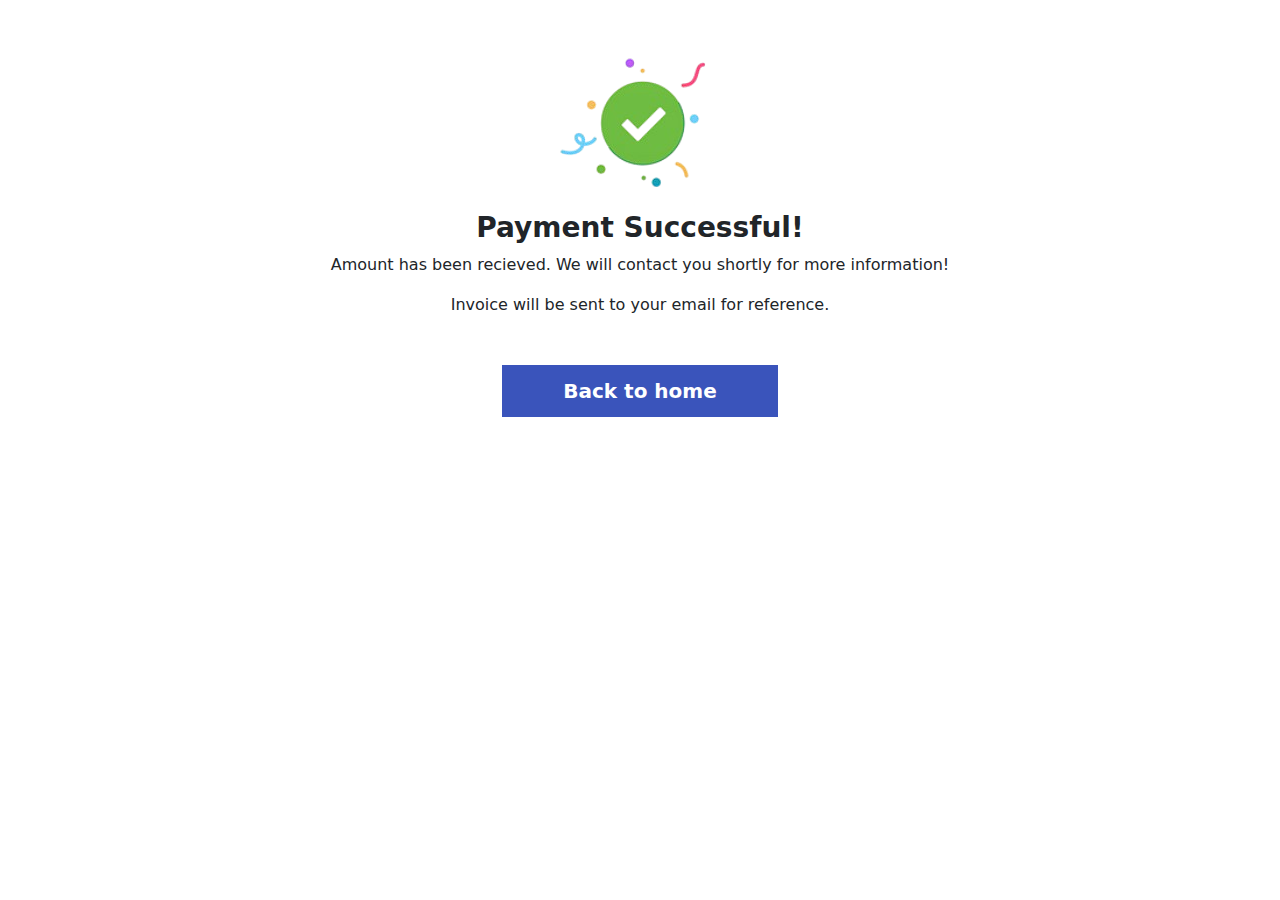
==== payment-successful.html @ aa3f6b65 "test" ====
<!DOCTYPE html>
<html lang="en">
<head>
    <meta charset="UTF-8">
    <meta name="viewport" content="width=device-width, initial-scale=1.0">
    <title>Retirement Planning Agency | Successful</title>

    <!-- Bootstrap 5.3 CDN Links -->
    <link href="https://cdn.jsdelivr.net/npm/bootstrap@5.3.3/dist/css/bootstrap.min.css" rel="stylesheet" integrity="sha384-QWTKZyjpPEjISv5WaRU9OFeRpok6YctnYmDr5pNlyT2bRjXh0JMhjY6hW+ALEwIH" crossorigin="anonymous">
    <script src="https://cdn.jsdelivr.net/npm/@popperjs/core@2.11.8/dist/umd/popper.min.js" integrity="sha384-I7E8VVD/ismYTF4hNIPjVp/Zjvgyol6VFvRkX/vR+Vc4jQkC+hVqc2pM8ODewa9r" crossorigin="anonymous"></script>
    <script src="https://cdn.jsdelivr.net/npm/bootstrap@5.3.3/dist/js/bootstrap.min.js" integrity="sha384-0pUGZvbkm6XF6gxjEnlmuGrJXVbNuzT9qBBavbLwCsOGabYfZo0T0to5eqruptLy" crossorigin="anonymous"></script>

    <!-- CSS Stylesheet linking -->
    <link href="style.css" type="text/css" rel="stylesheet">

    <!-- Favicon -->
    <link rel="icon" type="images/webp" href="images/fav.png">
</head>
<body>
<main class="pay-success">
    <div class="container">
        <div class="success text-center mt-5">
            <img src="images/p.png" class="img-fluid" alt="success">
            <h3 class="fw-bold">Payment Successful!</h3>
            <p>Amount has been recieved. We will contact you shortly for more information! </p>
            <p>Invoice will be sent to your email for reference.</p>
            <div class="text-center mt-5">
                <a href="index.html" class="btn v-btn">Back to home</a>
            </div>
        </div>
    </div>
</main>
</body>
</html>
---- style.css ----
*{
    margin: 0;
    padding: 0;
}
html{
    scroll-behavior: smooth;
}
html body{
    max-width: 100%;
    overflow-x: hidden;
}
.navbar-toggler{
    box-shadow: none !important;
}
/* Home page */
.nav-link{
    color: #3A54BB;
}
.nav-link:hover{
    color: #3A54BB;
    border-bottom: 1px solid #3A54BB;
}
.list{
    list-style: none;
    display: flex;
    align-items: center;
    align-content: center;
    gap: 10px;
    margin-top: 20px;
}
.list li a{
    color: #3A54BB;
    text-decoration: none;
    position: relative;
    top: -3px;
}
.bar{
    position: relative;
    top: -4px;
}
.main{
    padding-top: 40px;
}
.heading{
    color: #213996;
    font-weight: bold;
}
.text{
    color: #3A54BB;
    width: 50%;
    padding-top: 30px;
    padding-bottom: 20px;
}
.buttons{
    margin-top: 30px;
    margin-bottom: 40px;
}
.button-1{
    border: 1px solid #3A54BB;
    color: #3A54BB;
    padding: 10px 40px;
    text-decoration: none;
    border-radius: 50px;
}
.button-2{
    background-color: #DF2D58;
    color: white;
    padding: 10px 40px;
    text-decoration: none;
    border-radius: 50px;
}
.stars{
    margin-top: 30px;
}
.services{
    padding-top: 40px;
}
.service-heading{
    font-weight: bold;
    text-align: center;
}
.package{
    padding-top: 50px;
    text-align: center;
}
.package h4{
    font-weight: bold;
}
.package ul{
    padding-top: 20px;
    line-height: 30px;
}
.plan-button{
    background-color: #F14E87;
    color: white;
    padding: 8px 30px;
    border-radius: 50px;
    border: 0;
}
.rec{
    display: inline-block;
    background-color: #F14E87;
    color: white;
    padding: 5px 20px;
    border-radius: 50px;
}
.wallet{
    margin-top: 60px;
}
.wallet-card{
    background-color: #069981;
    border: 1px solid black;
    border-radius: 10px;
    padding: 40px;
    text-align: center;
    max-width: 40%;
    margin: 0 auto;
}
.wallet-card h1{
    font-weight: bold;
}
.trans{
    max-width: 50%;
    margin: 30px auto;
}
.trans-flex{
    display: flex;
    justify-content: space-between;
    align-content: center;
    align-items: center;
}
.trans-div{
    display: flex;
    align-content: center;
    align-items: center;
}
.trans-div p{
    position: relative;
    top: 5px;
}
.debit{
    background-color: #3E1782;
    color: white;
    border-radius: 10px;
    padding: 20px;
}
.debit ul{
    list-style: none;
    padding: 0;
    display: flex;
    justify-content: space-between;
}
.card-info{
    background-color: #252525;
    color: white;
    border-radius: 10px;
    padding: 20px;
    margin-top: 10px;
}
.card-info ul{
    list-style: none;
    padding: 0;
    display: flex;
    justify-content: space-between;
    line-height: 15px;
}
.add-card h4{
    background-color: #3E1782;
    color: white;
    border-radius: 10px;
    padding: 20px;
    text-align: center;
    margin-top: 10px;
}
.contact{
    margin-top: 50px;
}
label{
    font-weight: 600;
    padding-top: 20px;
}
.input-field{
    width: 100%;
    margin-top: 10px;
    background-color: white;
    height: 50px;
    border: 0;
    outline: 0;
    padding-left: 10px;
    box-shadow: 0 4px 8px 0 rgba(0, 0, 0, 0.2), 0 6px 20px 0 rgba(0, 0, 0, 0.19);
}
.text-field{
    width: 100%;
    margin-top: 10px;
    background-color: white;
    padding-left: 10px;
    border: 0;
    outline: 0;
    box-shadow: 0 4px 8px 0 rgba(0, 0, 0, 0.2), 0 6px 20px 0 rgba(0, 0, 0, 0.19);
}
.call{
    list-style: none;
    display: flex;
    align-items: center;
    align-content: center;
    margin-top: 20px;
}
.call li a{
    text-decoration: none;
    color: black;
}
.contact-heading{
    font-weight: bold;
    margin-top: 50px;
}
.submit-button{
    background-color: #723BCF;
    color: white;
    margin-top: 20px;
    border: 0;
    padding: 10px 40px;
}
.footer{
    text-align: center;
}

/* Sign up */
.account {
    padding-top: 10px;
    padding-bottom: 40px;
}
.account h1{
    font-weight: bold;
    text-align: center;
}
.account p{
    text-align: center;
}
.account p a{
    text-decoration: none;
    color: #3A54BB;
}
.form-div-2{
    max-width: 25%;
    margin: 0 auto;
}
.input-account{
    border: 1px solid black;
    width: 100%;
    padding: 10px;
}
.label{
    text-align: left;
}
.sign-button{
    background-color: black;
    color: white;
    padding: 10px 40px;
    margin-top: 30px;
    border: 0;
}

/* Payment page */
.back{
    color: #3A54BB;
    font-weight: bold;
    text-decoration: none;
}
.checkout{
    padding-block: 40px;
}
.pay-form input , .pay-form select{
    background-color: #f1f1f1;
    border-radius: 0;
    padding: 10px;
}
.card-div{
    background-color: #f1f1f1;
    padding: 10px;
    text-align: center;
    margin-top: 175px;
}
.card-div h3{
    padding-top: 10px;
}
.card-div ul{
    list-style: none;
    display: flex;
    justify-content: space-between;
    padding-right: 20px;
}
.pay-btn{
    background-color: #3A54BB !important;
    color: white !important;
    padding: 10px 40px;
    width: 100%;
    border-radius: 0;
    font-size: 20px;
    font-weight: bold;
}
.total li{
    font-size: 22px;
    font-weight: bold;
}

/* OTP */
.otp{
    padding: 50px;
    max-width: 50%;
    margin: 0 auto;
    text-align: center;
}
.otp-form input{
    width: 50px;
    height: 50px;
    border-radius: 10px;
    text-align: center;
    margin-inline: 10px;
    margin-top: 20px;
    background-color: #f1f1f1;
    border: 0;
}
.v-btn{
    background-color: #3A54BB !important;
    color: white !important;
    padding: 10px 60px;
    border-radius: 0;
    font-size: 20px;
    font-weight: bold;
}

/* Responsiveness */
@media screen and (max-width: 991px) {
    .text{
        width: 90%;
    }
    .wallet-card , .trans{
        min-width: 100%;
    }
    .call{
        padding: 0;
    }
    .form-div-2{
        min-width: 100%;
    }
    .card-div{
        margin-top: 20px;
    }
    .otp{
        min-width: 100%;
        padding: 20px;
        margin-top: 50px;
    }
}

/* popup */
button.popup-button {
    margin: 10px;
    padding: 10px 20px;
    font-size: 16px;
}

.popup {
    display: none;
    position: fixed;
    top: 0;
    left: 0;
    width: 100%;
    height: 100%;
    background-color: rgba(0, 0, 0, 0.5);
    justify-content: center;
    align-items: center;
}

.popup-content {
    background-color: #fff;
    padding: 20px;
    border-radius: 5px;
    width: 300px;
    text-align: center;
    position: relative;
}

.close {
    position: absolute;
    top: 10px;
    right: 10px;
    font-size: 20px;
    cursor: pointer;
}
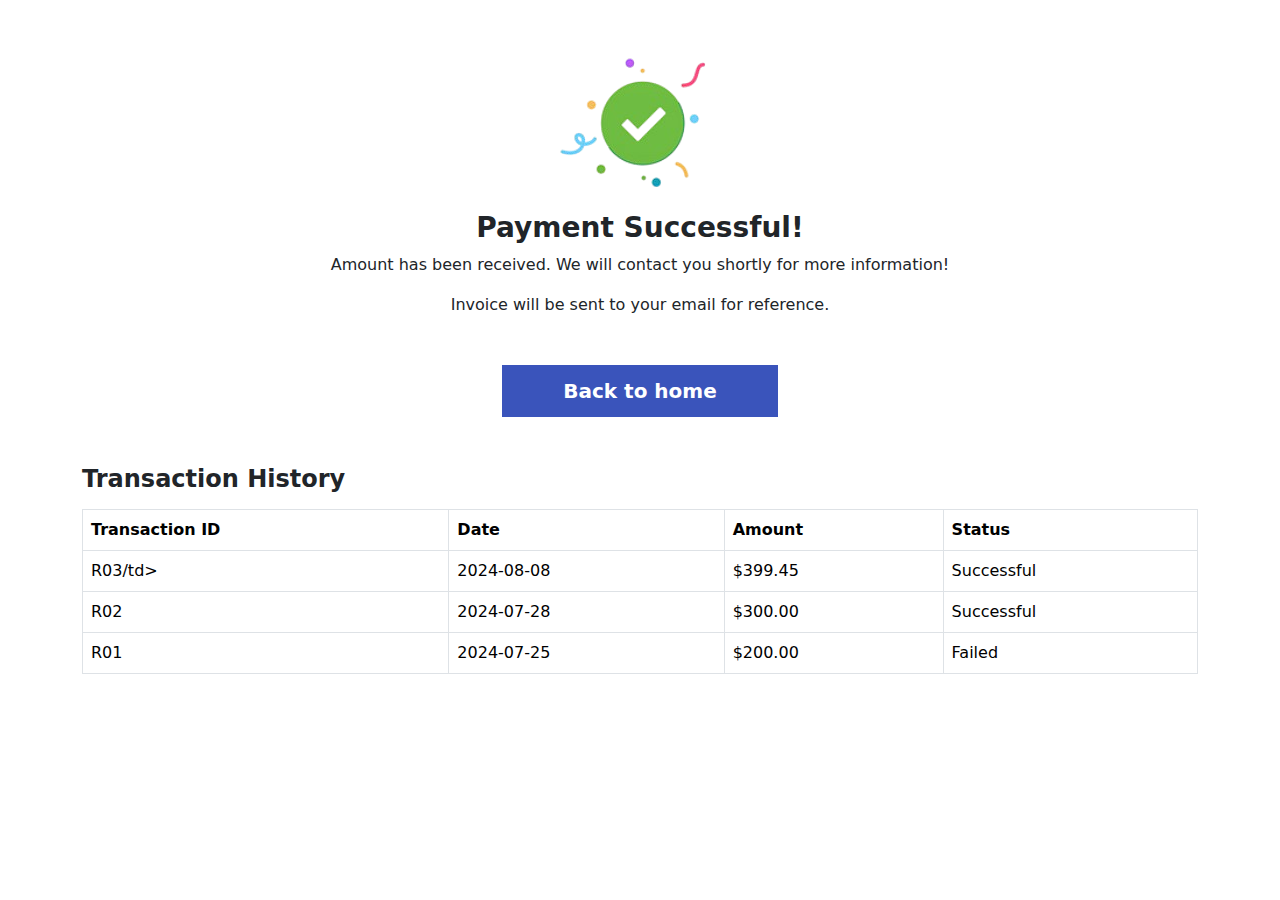
==== commit d6866397: "paymentsuccess edit" ====
--- a/payment-successful.html
+++ b/payment-successful.html
@@ -22,12 +22,46 @@
         <div class="success text-center mt-5">
             <img src="images/p.png" class="img-fluid" alt="success">
             <h3 class="fw-bold">Payment Successful!</h3>
-            <p>Amount has been recieved. We will contact you shortly for more information! </p>
+            <p>Amount has been received. We will contact you shortly for more information!</p>
             <p>Invoice will be sent to your email for reference.</p>
             <div class="text-center mt-5">
                 <a href="index.html" class="btn v-btn">Back to home</a>
             </div>
         </div>
+
+        <div class="transaction-history mt-5">
+            <h4 class="fw-bold">Transaction History</h4>
+            <table class="table table-bordered mt-3">
+                <thead>
+                    <tr>
+                        <th scope="col">Transaction ID</th>
+                        <th scope="col">Date</th>
+                        <th scope="col">Amount</th>
+                        <th scope="col">Status</th>
+                    </tr>
+                </thead>
+                <tbody>
+                    <tr>
+                        <td>R03/td>
+                        <td>2024-08-08</td>
+                        <td>$399.45</td>
+                        <td>Successful</td>
+                    </tr>
+                    <tr>
+                        <td>R02</td>
+                        <td>2024-07-28</td>
+                        <td>$300.00</td>
+                        <td>Successful</td>
+                    </tr>
+                    <tr>
+                        <td>R01</td>
+                        <td>2024-07-25</td>
+                        <td>$200.00</td>
+                        <td>Failed</td>
+                    </tr>
+                </tbody>
+            </table>
+        </div>
     </div>
 </main>
 </body>
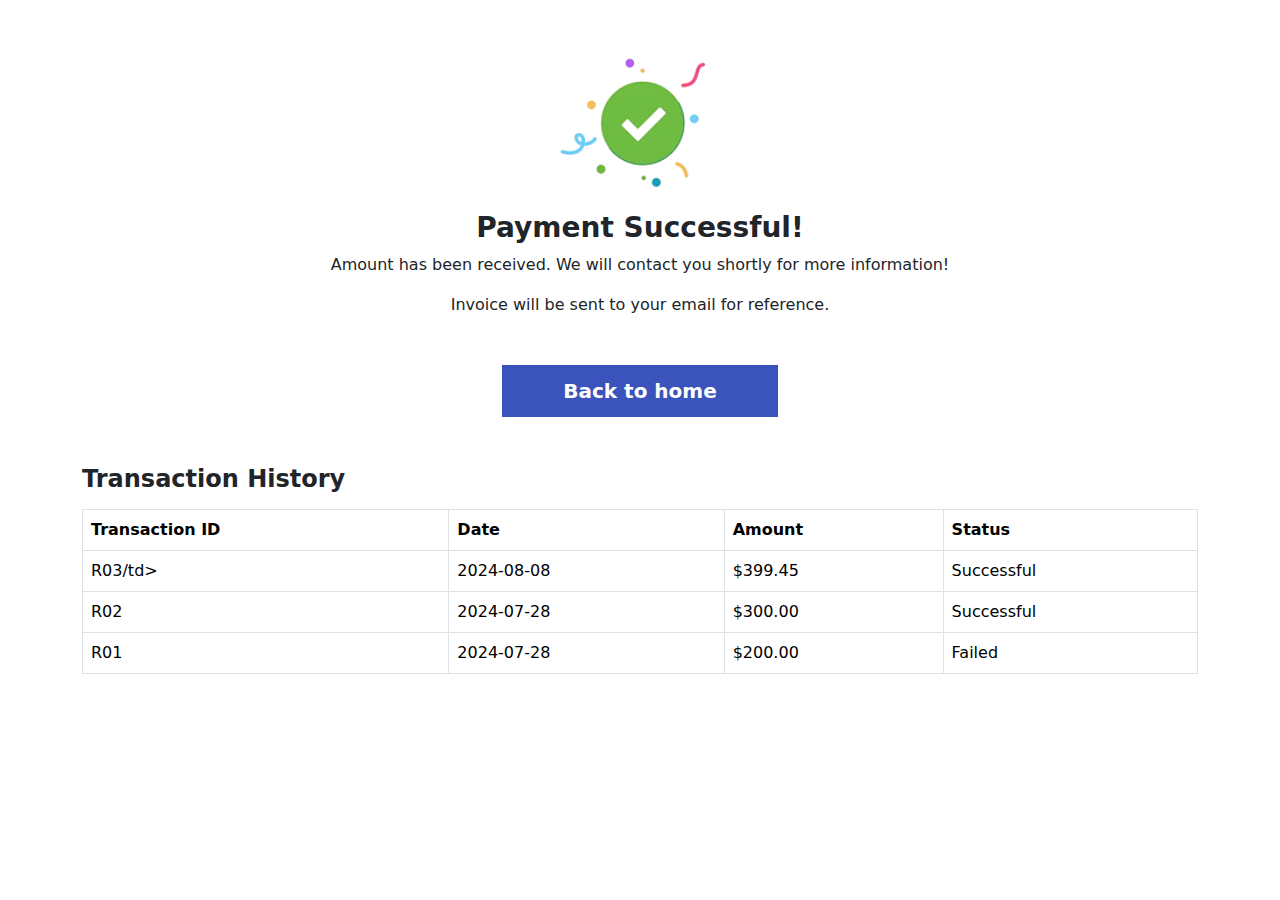
==== commit 99a87502: "edit" ====
--- a/payment-successful.html
+++ b/payment-successful.html
@@ -55,7 +55,7 @@
                     </tr>
                     <tr>
                         <td>R01</td>
-                        <td>2024-07-25</td>
+                        <td>2024-07-28</td>
                         <td>$200.00</td>
                         <td>Failed</td>
                     </tr>
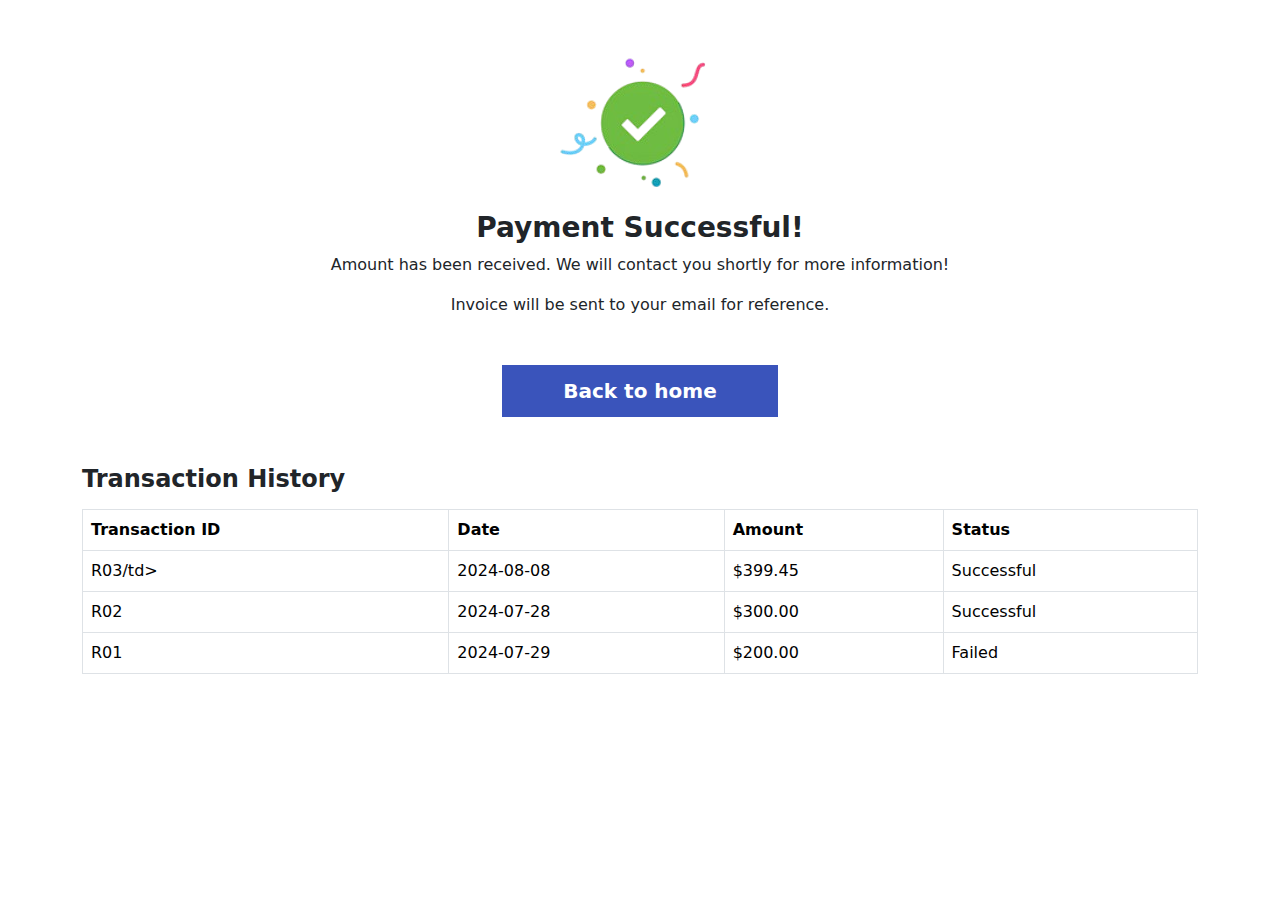
==== commit b06da07e: "edit" ====
--- a/payment-successful.html
+++ b/payment-successful.html
@@ -55,7 +55,7 @@
                     </tr>
                     <tr>
                         <td>R01</td>
-                        <td>2024-07-28</td>
+                        <td>2024-07-29</td>
                         <td>$200.00</td>
                         <td>Failed</td>
                     </tr>
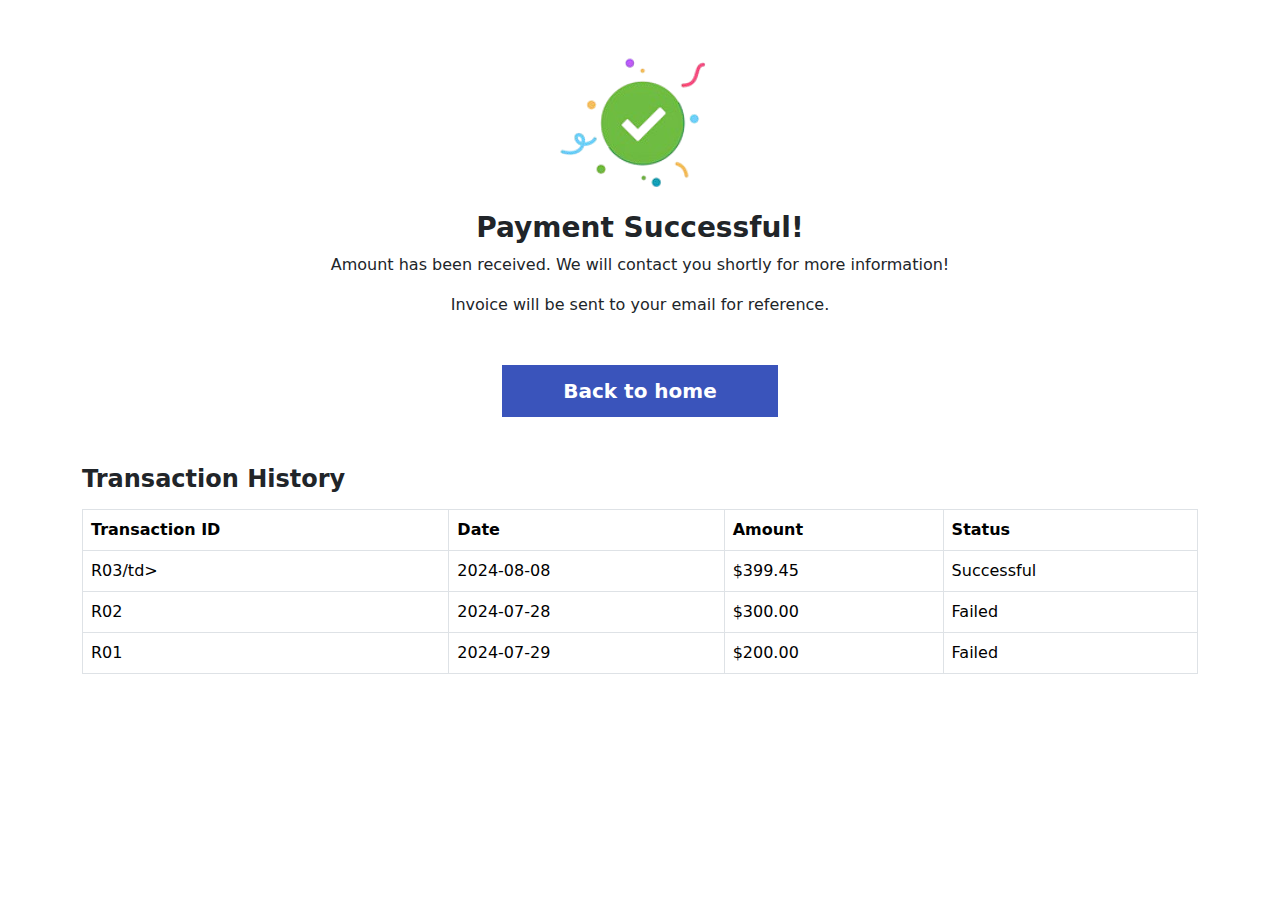
==== commit 97c9e914: "edi" ====
--- a/payment-successful.html
+++ b/payment-successful.html
@@ -51,7 +51,7 @@
                         <td>R02</td>
                         <td>2024-07-28</td>
                         <td>$300.00</td>
-                        <td>Successful</td>
+                        <td>Failed</td>
                     </tr>
                     <tr>
                         <td>R01</td>
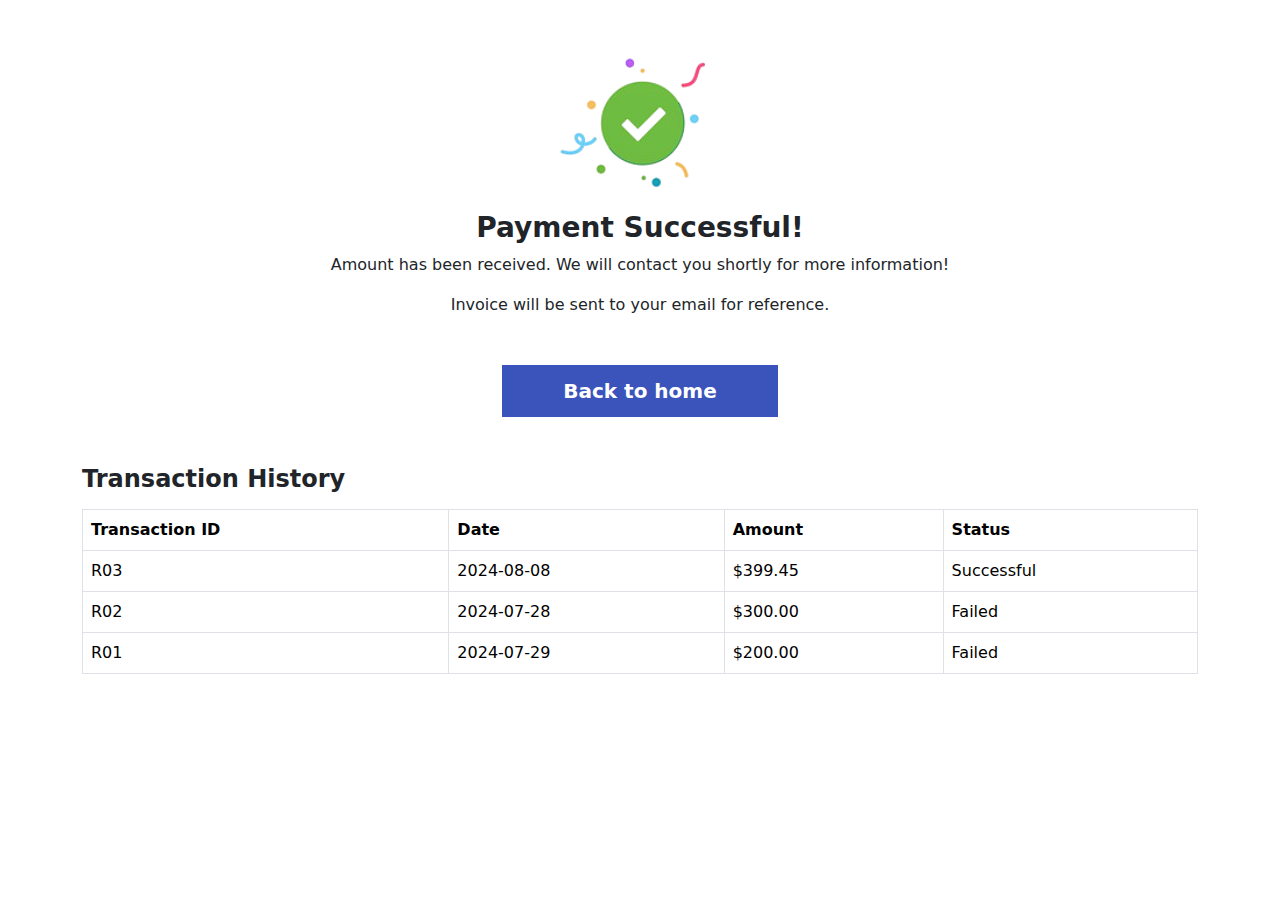
==== commit 335693c8: "ED" ====
--- a/payment-successful.html
+++ b/payment-successful.html
@@ -42,7 +42,7 @@
                 </thead>
                 <tbody>
                     <tr>
-                        <td>R03/td>
+                        <td>R03</td>
                         <td>2024-08-08</td>
                         <td>$399.45</td>
                         <td>Successful</td>
